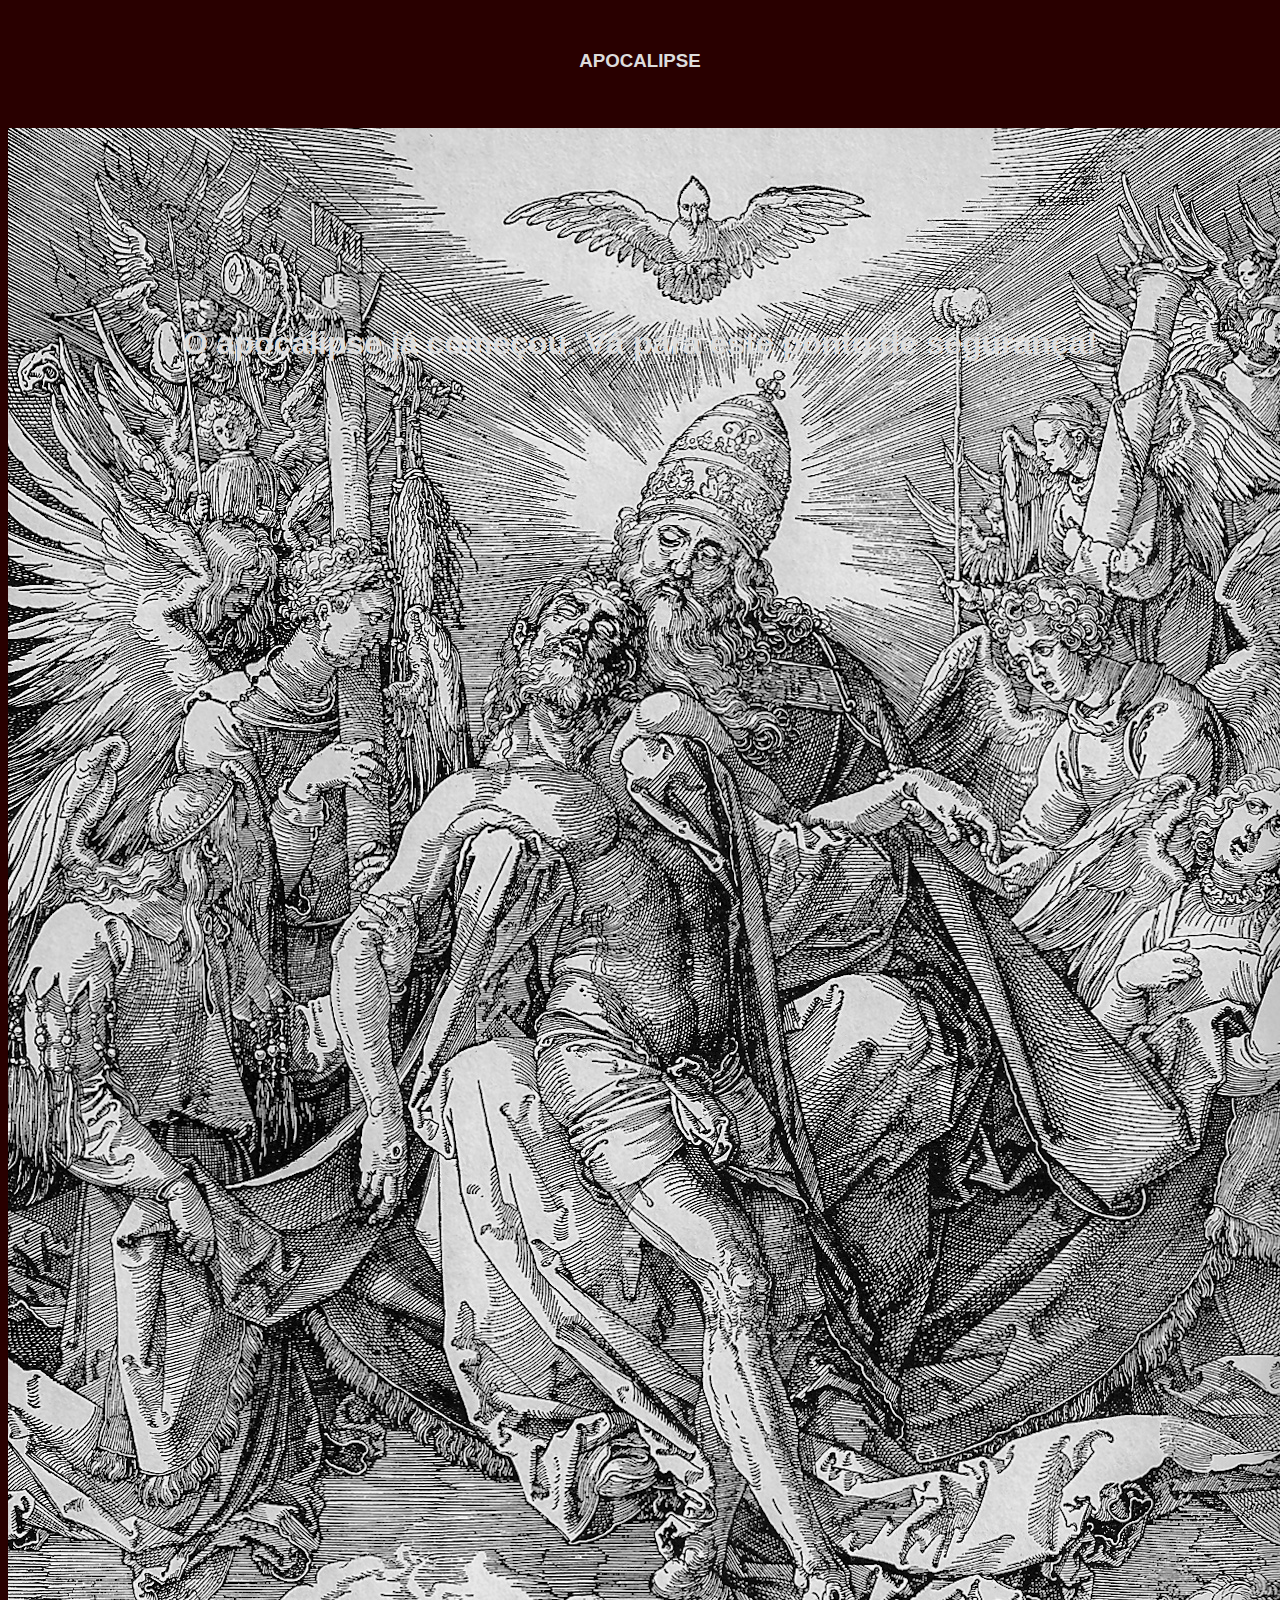
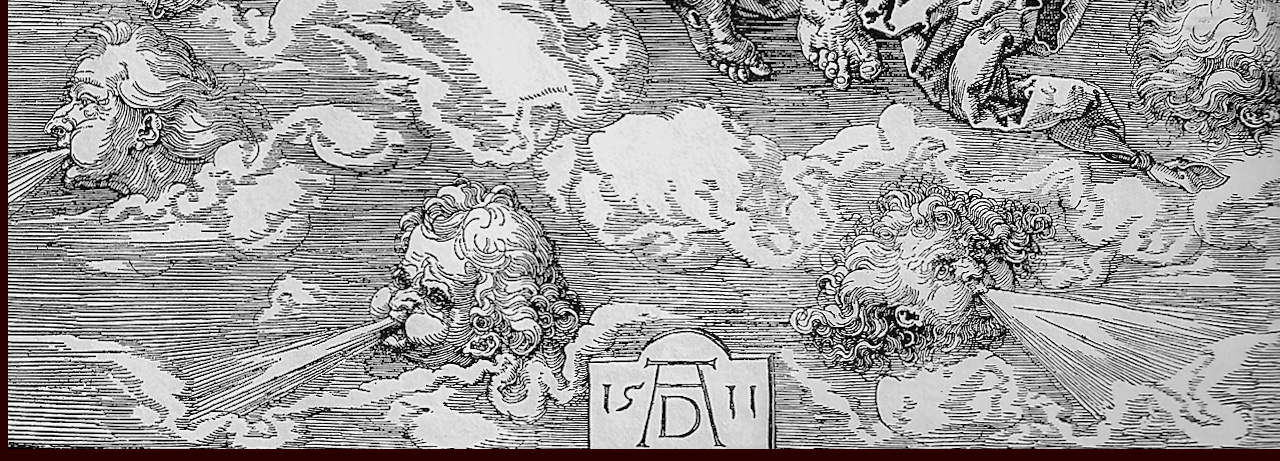
==== index.htm @ 15e49870 "Add files via upload" ====
<!DOCTYPE html>
<html lang="pt-br">
<head>
<meta charset="UTF-8">
<meta name="viewport" content="width=device-width, initial-scale=1.0">
<title>Apocalipse</title>
<style>
  body {
    font-family: Arial, sans-serif;
    text-align: center;
    color: #dddddd;
    margin-top: 50px;
    background-color: rgb(41, 0, 0);
  }
  #countdown {
    position: relative;
    font-size: 32px;
    font-weight: bold;
    color: #dddddd;
    top: 26vh;
  }
  @media (max-width: 768px) {
    #countdown {
      font-size: 22px;
    }
  }

  ::selection {
    background-color: #810000;
    color: #ffffff;
}

</style>
</head>
<body>

<h3>APOCALIPSE</h3>
<div id="countdown"></div>

<img class="foto" id="randomImage" src="" alt="Imagem Aleatória">
  
<script>
  function countdown() {
    const targetDate = new Date('2024-07-06T16:00:00');
    const now = new Date().getTime();
    const timeRemaining = targetDate - now;

    if (timeRemaining <= 0) {
      document.getElementById('countdown').innerHTML = 'O apocalipse já começou. Vá para este ponto de segurança!';
    } else {
      let hours = Math.floor(timeRemaining / (1000 * 60 * 60));
      let minutes = Math.floor((timeRemaining % (1000 * 60 * 60)) / (1000 * 60));
      let seconds = Math.floor((timeRemaining % (1000 * 60)) / 1000);

      // Adicionando zero à esquerda para os minutos e segundos, se necessário
      minutes = (minutes < 10) ? "0" + minutes : minutes;
      seconds = (seconds < 10) ? "0" + seconds : seconds;

      document.getElementById('countdown').innerHTML = `${hours}:${minutes}:${seconds}`;
    }
  }

  setInterval(countdown, 1000);

  countdown();

   function getRandomImage() {
      const imageFolder = 'img/'; // Substitua pelo caminho da sua pasta de imagens
      const images = ['01.jpg', '02.jpg', '03.jpg', '04.jpg', '05.jpg', '06.jpg', '07.jpg', '08.jpg', '09.jpg', '10.jpg', '12.jpg', '13.jpg', '14.jpg', '15.jpg', '16.jpg', '17.jpg', '18.jpg', '19.jpg', '20.jpg', '21.jpg']; // Lista das imagens na pasta

      const randomIndex = Math.floor(Math.random() * images.length);
      const randomImage = images[randomIndex];
      const imagePath = `${imageFolder}/${randomImage}`;

      document.getElementById('randomImage').src = imagePath;
    }

    setInterval(countdown, 1000);
    getRandomImage();
</script>

<!-- <p>ponto de segurança</p> -->

<!-- Default Statcounter code for Apocalipse
https://sdeiros.github.io/apocalipse/ -->
<script type="text/javascript">
var sc_project=12993713; 
var sc_invisible=0; 
var sc_security="b48f7cf1"; 
var scJsHost = "https://";
document.write("<sc"+"ript type='text/javascript' src='" + scJsHost+
"statcounter.com/counter/counter.js'></"+"script>");
</script>
<noscript><div class="statcounter"><a title="Web Analytics"
href="https://statcounter.com/" target="_blank"><img class="statcounter"
src="https://c.statcounter.com/12993713/0/b48f7cf1/0/" alt="Web Analytics"
referrerPolicy="no-referrer-when-downgrade"></a></div></noscript>
<!-- End of Statcounter Code -->

</body>
</html>
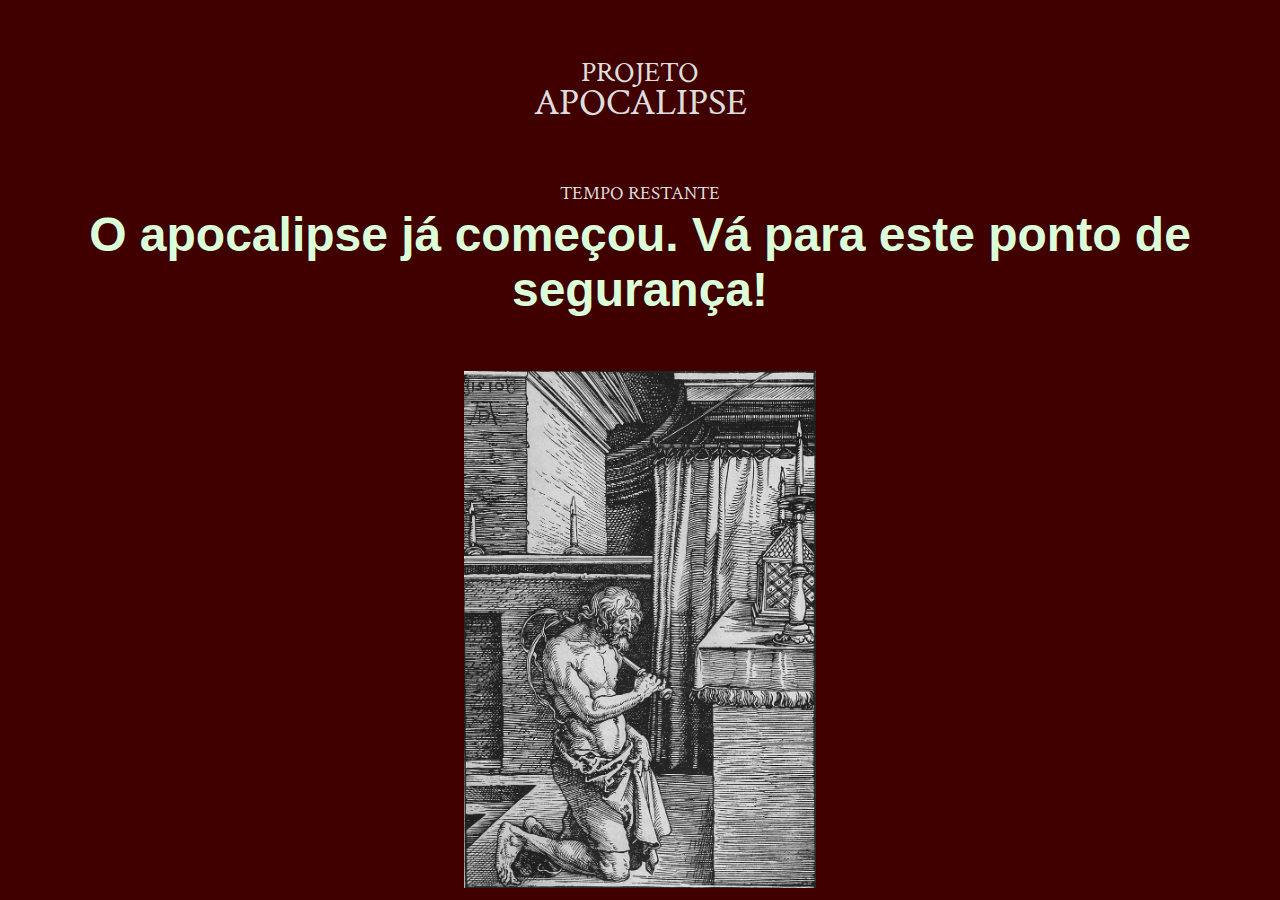
==== commit 00e451ed: "css" ====
--- a/index.htm
+++ b/index.htm
@@ -1,71 +1,135 @@
 <!DOCTYPE html>
 <html lang="pt-br">
+
 <head>
-<meta charset="UTF-8">
-<meta name="viewport" content="width=device-width, initial-scale=1.0">
-<title>Apocalipse</title>
-<style>
-  body {
-    font-family: Arial, sans-serif;
-    text-align: center;
-    color: #dddddd;
-    margin-top: 50px;
-    background-color: rgb(41, 0, 0);
-  }
-  #countdown {
-    position: relative;
-    font-size: 32px;
-    font-weight: bold;
-    color: #dddddd;
-    top: 26vh;
-  }
-  @media (max-width: 768px) {
+  <meta charset="UTF-8">
+  <meta name="viewport" content="width=device-width, initial-scale=1.0">
+  <link rel="preconnect" href="https://fonts.googleapis.com">
+  <link rel="preconnect" href="https://fonts.gstatic.com" crossorigin>
+  <link
+    href="https://fonts.googleapis.com/css2?family=Crimson+Text:ital,wght@0,400;0,600;0,700;1,400;1,600;1,700&display=swap"
+    rel="stylesheet">
+  <link href="https://fonts.cdnfonts.com/css/ds-digital" rel="stylesheet">
+
+
+  <title>Apocalipse</title>
+  <style>
+    body {
+      text-align: center;
+      color: #dddddd;
+      background-color: #400000;
+    }
+
     #countdown {
-      font-size: 22px;
+      position: relative;
+      font-size: 3rem;
+      font-weight: 700;
+      color: #dbffd8;
+      font-family: 'DS-Digital', sans-serif;
+      top: -6vh;
     }
-  }
 
-  ::selection {
-    background-color: #810000;
-    color: #ffffff;
-}
+    P {
+      position: relative;
+      font-family: Crimson Text;
+      font-weight: 400;
+      font-size: 1.2rem;
+      top: -4vh;
+    }
 
-</style>
+    h4 {
+      font-family: Crimson Text;
+      font-weight: 400;
+      font-size: 1.8rem;
+      margin-top: 6vh;
+    }
+
+    h3 {
+      position: relative;
+      font-family: Crimson Text;
+      font-weight: 400;
+      font-size: 2.4rem;
+      top: -3.2rem;
+    }
+
+    .foto {
+      width: 22rem;
+      height: auto;
+      margin-top: 0rem;
+    }
+
+    @media (max-width: 768px) {
+      #countdown {
+        font-size: 2.6rem;
+        top: -17vh;
+      }
+
+      .foto {
+        width: 18rem;
+        margin-top: -6rem;
+      }
+
+      h3 {
+        font-size: 2.8rem;
+        top: -3.8rem;
+      }
+
+      h4 {
+        font-size: 1.8rem;
+        margin-top: 4vh;
+      }
+
+      P {
+        font-size: 1rem;
+        top: -14vh;
+      }
+    }
+
+    ::selection {
+      background-color: #810000;
+      color: #ffffff;
+    }
+  </style>
 </head>
+
 <body>
 
-<h3>APOCALIPSE</h3>
-<div id="countdown"></div>
+  <h4>PROJETO</h4>
+  <h3>APOCALIPSE</h3>
 
-<img class="foto" id="randomImage" src="" alt="Imagem Aleatória">
-  
-<script>
-  function countdown() {
-    const targetDate = new Date('2024-07-06T16:00:00');
-    const now = new Date().getTime();
-    const timeRemaining = targetDate - now;
+  <p>TEMPO RESTANTE</p>
+  <div id="countdown"></div>
 
-    if (timeRemaining <= 0) {
-      document.getElementById('countdown').innerHTML = 'O apocalipse já começou. Vá para este ponto de segurança!';
-    } else {
-      let hours = Math.floor(timeRemaining / (1000 * 60 * 60));
-      let minutes = Math.floor((timeRemaining % (1000 * 60 * 60)) / (1000 * 60));
-      let seconds = Math.floor((timeRemaining % (1000 * 60)) / 1000);
+  <div>
+    <img class="foto" id="randomImage" src="" alt="Imagem Aleatória">
+  </div>
 
-      // Adicionando zero à esquerda para os minutos e segundos, se necessário
-      minutes = (minutes < 10) ? "0" + minutes : minutes;
-      seconds = (seconds < 10) ? "0" + seconds : seconds;
+  <script>
+    function countdown() {
+      const targetDate = new Date('2024-07-06T16:00:00');
+      const now = new Date().getTime();
+      const timeRemaining = targetDate - now;
 
-      document.getElementById('countdown').innerHTML = `${hours}:${minutes}:${seconds}`;
+      if (timeRemaining <= 0) {
+        document.getElementById('countdown').innerHTML = 'O apocalipse já começou. Vá para este ponto de segurança!';
+      } else {
+        let hours = Math.floor(timeRemaining / (1000 * 60 * 60));
+        let minutes = Math.floor((timeRemaining % (1000 * 60 * 60)) / (1000 * 60));
+        let seconds = Math.floor((timeRemaining % (1000 * 60)) / 1000);
+
+        minutes = (minutes < 10) ? "0" + minutes : minutes;
+        seconds = (seconds < 10) ? "0" + seconds : seconds;
+
+        document.getElementById('countdown').innerHTML = `${hours}:${minutes}:${seconds}`;
+      }
     }
-  }
 
-  setInterval(countdown, 1000);
+    setInterval(countdown, 1000);
 
-  countdown();
+    countdown();
 
-   function getRandomImage() {
-      const imageFolder = 'img/'; // Substitua pelo caminho da sua pasta de imagens
+    function getRandomImage() {
+      const imageFolder = 'img/';
       const images = ['01.jpg', '02.jpg', '03.jpg', '04.jpg', '05.jpg', '06.jpg', '07.jpg', '08.jpg', '09.jpg', '10.jpg', '12.jpg', '13.jpg', '14.jpg', '15.jpg', '16.jpg', '17.jpg', '18.jpg', '19.jpg', '20.jpg', '21.jpg']; // Lista das imagens na pasta
 
       const randomIndex = Math.floor(Math.random() * images.length);
@@ -77,25 +141,23 @@
 
     setInterval(countdown, 1000);
     getRandomImage();
-</script>
+  </script>
 
-<!-- <p>ponto de segurança</p> -->
-
-<!-- Default Statcounter code for Apocalipse
-https://sdeiros.github.io/apocalipse/ -->
-<script type="text/javascript">
-var sc_project=12993713; 
-var sc_invisible=0; 
-var sc_security="b48f7cf1"; 
-var scJsHost = "https://";
-document.write("<sc"+"ript type='text/javascript' src='" + scJsHost+
-"statcounter.com/counter/counter.js'></"+"script>");
-</script>
-<noscript><div class="statcounter"><a title="Web Analytics"
-href="https://statcounter.com/" target="_blank"><img class="statcounter"
-src="https://c.statcounter.com/12993713/0/b48f7cf1/0/" alt="Web Analytics"
-referrerPolicy="no-referrer-when-downgrade"></a></div></noscript>
-<!-- End of Statcounter Code -->
+  <!-- <p>ponto de segurança</p> -->
+  <script type="text/javascript">
+    var sc_project = 12993713;
+    var sc_invisible = 0;
+    var sc_security = "b48f7cf1";
+    var scJsHost = "https://";
+    document.write("<sc" + "ript type='text/javascript' src='" + scJsHost +
+      "statcounter.com/counter/counter.js'></" + "script>");
+  </script>
+  <noscript>
+    <div class="statcounter"><a title="Web Analytics" href="https://statcounter.com/" target="_blank"><img
+          class="statcounter" src="https://c.statcounter.com/12993713/0/b48f7cf1/0/" alt="Web Analytics"
+          referrerPolicy="no-referrer-when-downgrade"></a></div>
+  </noscript>
 
 </body>
+
 </html>
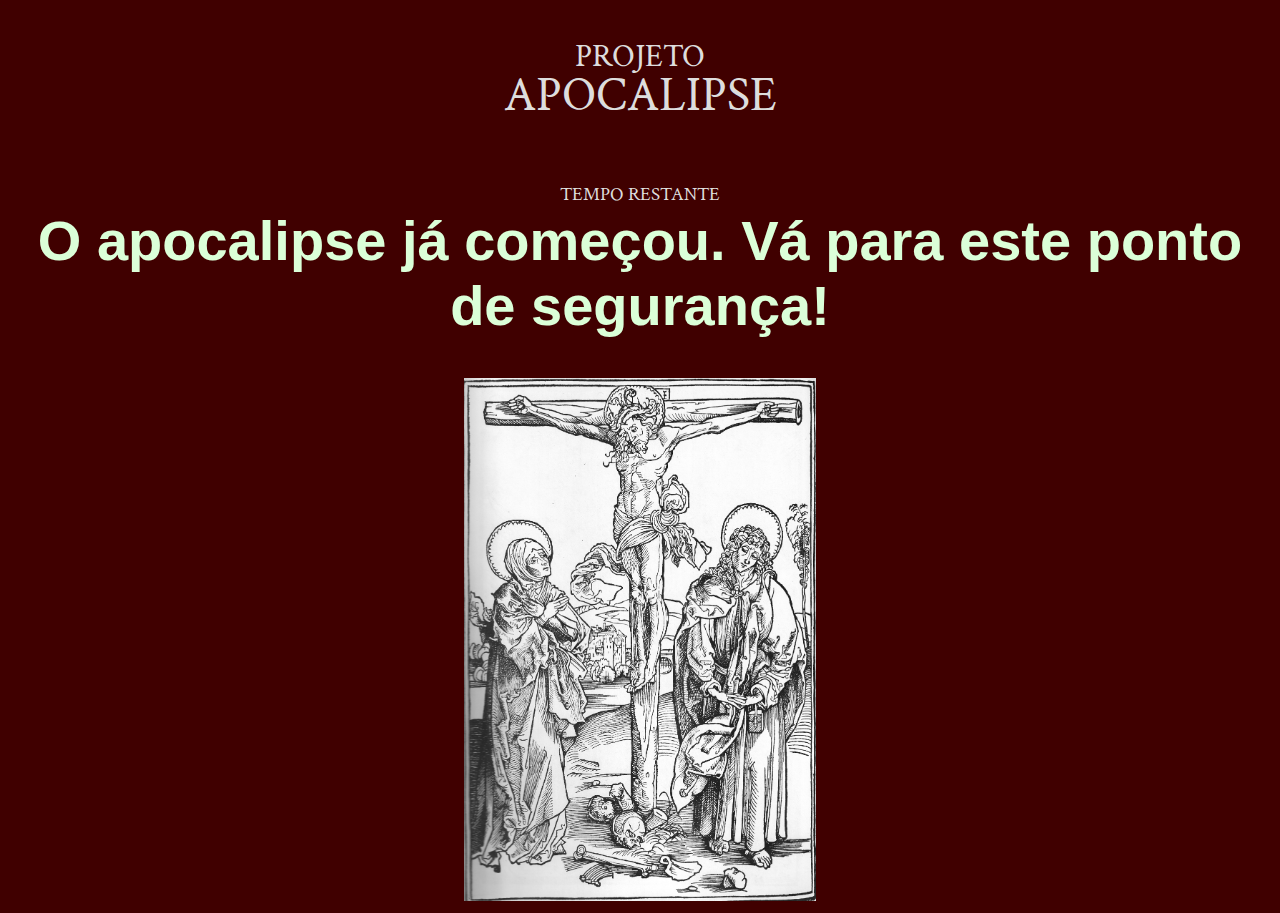
==== commit 06d1df36: "css" ====
--- a/index.htm
+++ b/index.htm
@@ -22,11 +22,11 @@
 
     #countdown {
       position: relative;
-      font-size: 3rem;
+      font-size: 3.5rem;
       font-weight: 700;
       color: #dbffd8;
       font-family: 'DS-Digital', sans-serif;
-      top: -6vh;
+      top: -8vh;
     }
 
     P {
@@ -34,28 +34,28 @@
       font-family: Crimson Text;
       font-weight: 400;
       font-size: 1.2rem;
-      top: -4vh;
+      top: -6vh;
     }
 
     h4 {
       font-family: Crimson Text;
       font-weight: 400;
-      font-size: 1.8rem;
-      margin-top: 6vh;
+      font-size: 2rem;
+      margin-top: 4vh;
     }
 
     h3 {
       position: relative;
       font-family: Crimson Text;
       font-weight: 400;
-      font-size: 2.4rem;
-      top: -3.2rem;
+      font-size: 3rem;
+      top: -3.8rem;
     }
 
     .foto {
       width: 22rem;
       height: auto;
-      margin-top: 0rem;
+      margin-top: -2rem;
     }
 
     @media (max-width: 768px) {
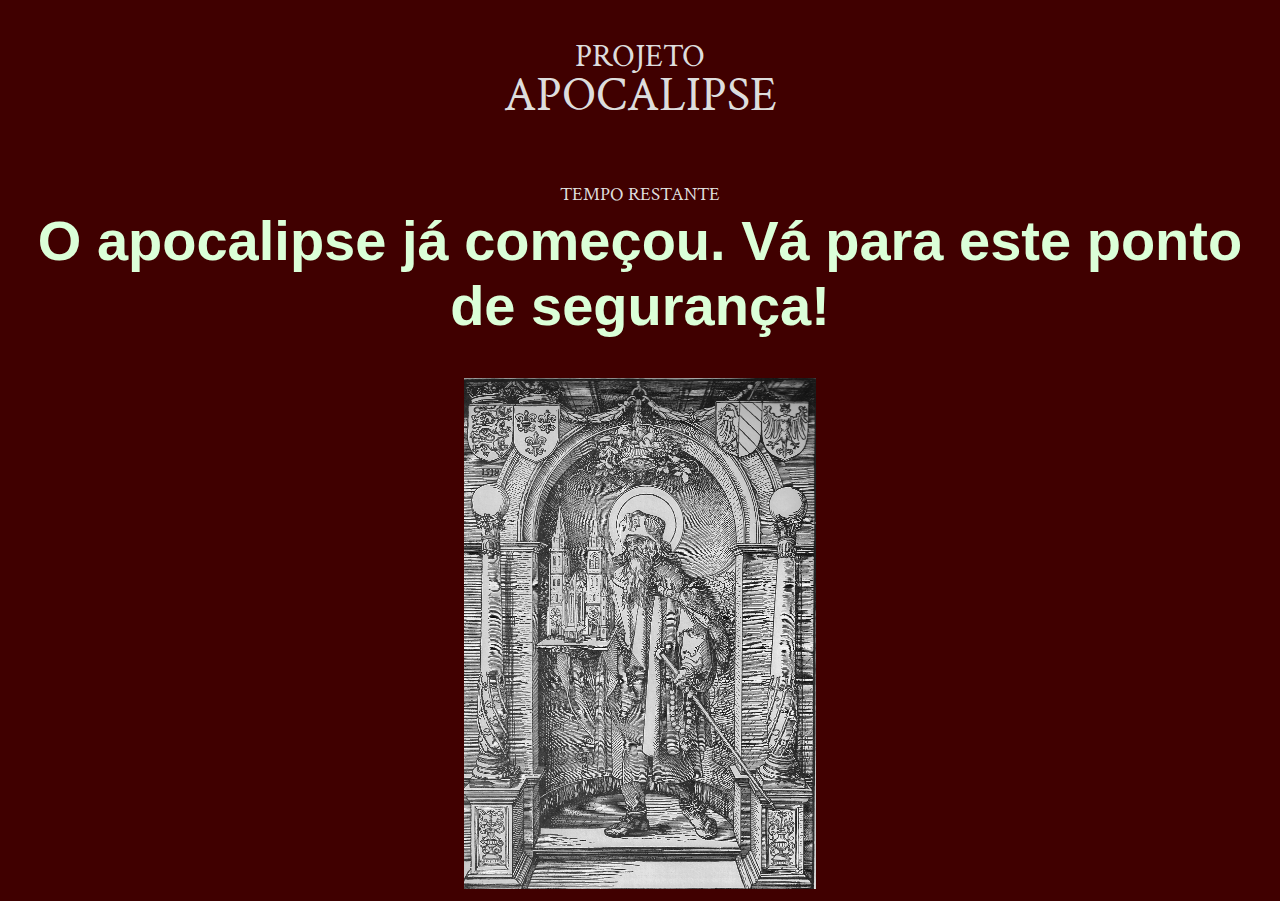
==== commit f4620688: "favicon" ====
--- a/index.htm
+++ b/index.htm
@@ -11,8 +11,48 @@
     rel="stylesheet">
   <link href="https://fonts.cdnfonts.com/css/ds-digital" rel="stylesheet">
 
-
-  <title>Apocalipse</title>
+  <link rel="apple-touch-icon" sizes="180x180" href="favicon/apple-touch-icon.png">
+  <link rel="icon" type="image/png" sizes="32x32" href="/favicon/favicon-32x32.png">
+  <link rel="icon" type="image/png" sizes="16x16" href="/favicon/favicon-16x16.png">
+  <link rel="manifest" href="favicon/site.webmanifest">
+
+  <meta name="description" content="Projeto Apocalipse">
+  <meta name="author" content="Humanos">
+  <meta name="keywords" content="Projeto Apocalipse" />
+
+  <link rel="alternate" href="" hreflang="pt-br" />
+  <meta name="robots" content="index, follow">
+
+  <meta name="viewport" content="width=device-width, initial-scale=1, maximum-scale=1">
+  <meta property="og:url" content="https://sdeiros.github.io/apocalipse/" />
+  <meta property="og:title" content="Projeto Apocalipse" />
+  <meta property="og:image" content="https://i.imgur.com/tMFrxGB.png" />
+  <meta property="og:description" content="Um conjunto de ações transdisciplinar que visa constituir um painel da formação do imaginário brasileiro em torno dos mitos escatológicos, compreendendo e construindo um grande diálogo entre as áreas da literatura, artes-visuais, sociologia, filosofia, educação e teologia. Composto por três órgãos de atividades, um livro objeto, uma exposição de artes visuais e um colóquio acadêmico.
+  " />
+  <meta name="theme-color" content="#630b02">
+
+  <meta property="business:contact_data:country_name" content="Brasil" />
+  <meta property="business:contact_data:website" content="https://sdeiros.github.io/apocalipse/" />
+  <meta property="business:contact_data:region" content="RJ" />
+
+  <meta name="twitter:card" content="summary" />
+  <meta name="twitter:description" content="Um conjunto de ações transdisciplinar que visa constituir um painel da formação do imaginário brasileiro em torno dos mitos escatológicos, compreendendo e construindo um grande diálogo entre as áreas da literatura, artes-visuais, sociologia, filosofia, educação e teologia. Composto por três órgãos de atividades, um livro objeto, uma exposição de artes visuais e um colóquio acadêmico.
+  " />
+  <meta name="twitter:title" content="Projeto Apocalipse" />
+  <meta name="twitter:image" content="https://i.imgur.com/tMFrxGB.png" />
+
+
+  <meta name="geo.placename" content="LOCALIZAÇÃO" />
+  <meta name="geo.region" content="BR" />
+  <meta name="description" content="Um conjunto de ações transdisciplinar que visa constituir um painel da formação do imaginário brasileiro em torno dos mitos escatológicos, compreendendo e construindo um grande diálogo entre as áreas da literatura, artes-visuais, sociologia, filosofia, educação e teologia. Composto por três órgãos de atividades, um livro objeto, uma exposição de artes visuais e um colóquio acadêmico.
+  " />
+  <link rel="canonical" href="https://sdeiros.github.io/apocalipse/" />
+
+  <meta property="og:type" content="website" />
+  <meta property="og:locale" content="pt_BR" />
+  <meta name="format-detection" content="telephone=no">
+
+  <title>Projeto Apocalipse</title>
   <style>
     body {
       text-align: center;
